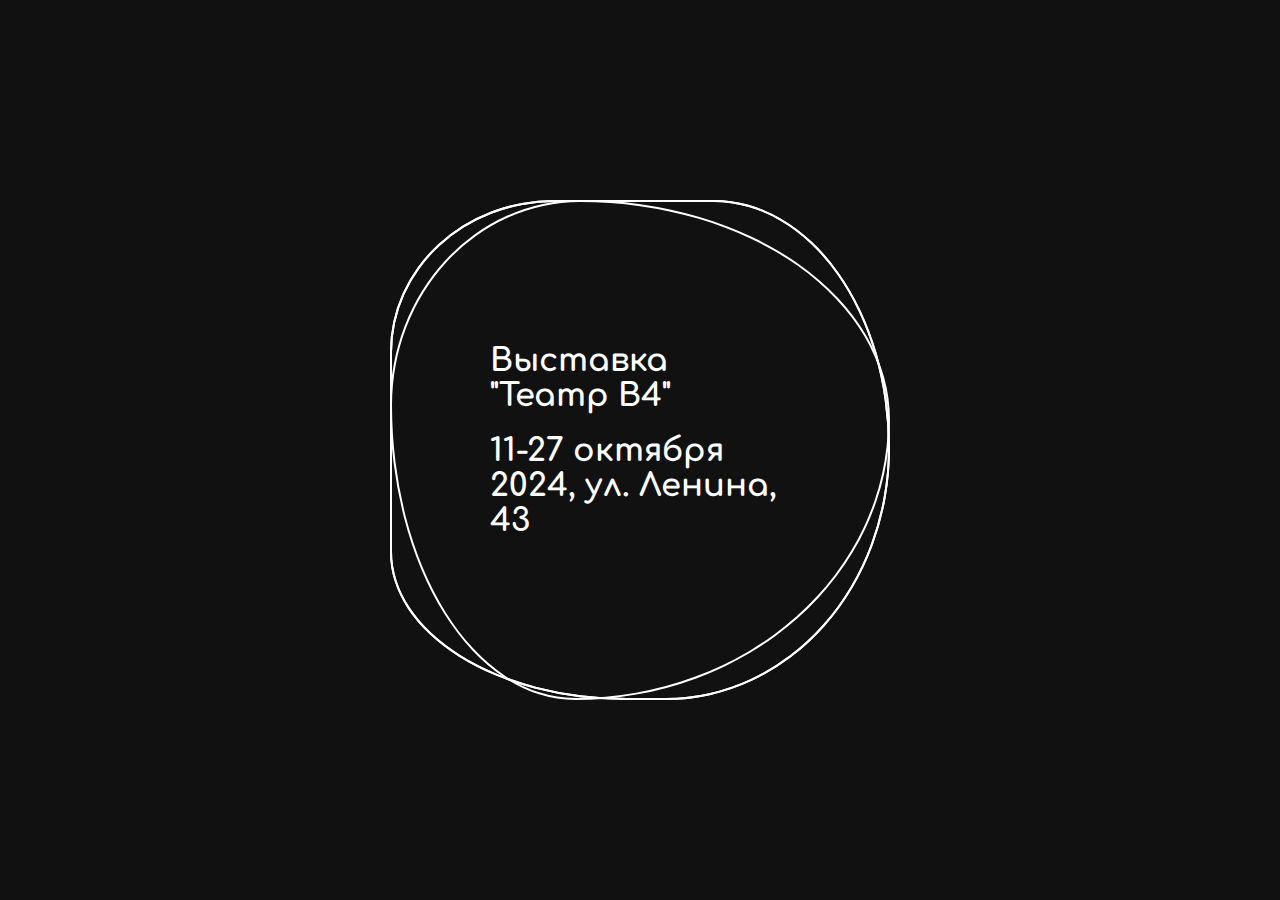
==== signin.html @ 0ea42f00 "Add files via upload" ====
<!DOCTYPE html>
<html lang="en">

<head>
    <meta charset="UTF-8">
    <meta name="viewport" content="width=device-width, initial-scale=1.0">
    <link rel="stylesheet" href="signin.css">
    <title>Театр B4</title>
</head>

<!--ring div starts here-->
<div class="container">
  <div class="container_signup" id="container_signup">
    <div class="ring">
      <i style="--clr:#00ff0a;"></i>
      <i style="--clr:#ff0057;"></i>
      <i style="--clr:#fffd44;"></i>
      <div class="login">
        <h2>Купить билеты на выставку</h2>
        <div class="inputBx">
          <input type="text" placeholder="Email">
        </div>
        <div class="inputBx">
          <input type="password" placeholder="Пароль">
        </div>
        <div class="inputBx">
          <input type="submit" value="Войти">
        </div>
        <div class="links">
          <script>
            function hideDiv1() {
            document.getElementById('container_signin').style.display = 'block';
            document.getElementById('container_signup').style.display = 'none';
            }
          </script>
          <a href="#">Забыли пароль?</a>
          <button type="button" value="Click" onmousedown="hideDiv1()">Зарегистрироваться</button>
        </div>
      </div>
    </div>
  </div>

  <div class="container_signin" id="container_signin">
    <div class="ring">
      <i style="--clr:#00ff0a;"></i>
      <i style="--clr:#ff0057;"></i>
      <i style="--clr:#fffd44;"></i>
      <div class="login">
        <h2>Выставка "Театр В4"</h2> 
        <h2>11-27 октября 2024, ул. Ленина, 43</h2>
        <div class="links">
          <script>
            function hideDiv2() {
            document.getElementById('container_signin').style.display = 'none';
            document.getElementById('container_signup').style.display = 'block';
            }
          </script>
        </div>
      </div>
    </div>
  </div>
</div>
  <!--ring div ends here-->
---- signin.css ----
@import url('https://fonts.googleapis.com/css2?family=Comfortaa&family=Montserrat:wght@300;400&display=swap');

* {
  margin: 0;
  padding: 0;
  box-sizing: border-box;
  font-family: "Comfortaa", sans-serif;
}

body {
  display: flex;
  justify-content: center;
  align-items: center;
  min-height: 100vh;
  background: #111;
  width: 100%;
  overflow: hidden;
}
.container_signin {
  display: block;
}
.container_signup {
  display: none;
}

.ring {
  position: relative;
  width: 500px;
  height: 500px;
  display: flex;
  justify-content: center;
  align-items: center;
}
.ring i {
  position: absolute;
  inset: 0;
  border: 2px solid #fff;
  transition: 0.5s;
}
.ring i:nth-child(1) {
  border-radius: 38% 62% 63% 37% / 41% 44% 56% 59%;
  animation: animate 6s linear infinite;
}
.ring i:nth-child(2) {
  border-radius: 41% 44% 56% 59%/38% 62% 63% 37%;
  animation: animate 4s linear infinite;
}
.ring i:nth-child(3) {
  border-radius: 41% 44% 56% 59%/38% 62% 63% 37%;
  animation: animate2 10s linear infinite;
}
.ring:hover i {
  border: 6px solid var(--clr);
  filter: drop-shadow(0 0 20px var(--clr));
}
@keyframes animate {
  0% {
    transform: rotate(0deg);
  }
  100% {
    transform: rotate(360deg);
  }
}
@keyframes animate2 {
  0% {
    transform: rotate(360deg);
  }
  100% {
    transform: rotate(0deg);
  }
}
.login {
  position: absolute;
  width: 300px;
  height: 100%;
  display: flex;
  justify-content: center;
  align-items: center;
  flex-direction: column;
  gap: 20px;
}
.login h2 {
  font-size: 2em;
  color: #fff;
}
.login .inputBx {
  position: relative;
  width: 100%;
}
.login .inputBx input {
  position: relative;
  width: 100%;
  padding: 12px 20px;
  background: transparent;
  border: 2px solid #fff;
  border-radius: 40px;
  font-size: 1.2em;
  color: #fff;
  box-shadow: none;
  outline: none;
}
.login .inputBx input[type="submit"] {
  width: 100%;
  background: #0078ff;
  background: linear-gradient(45deg, #662b86b0, #248580);
  border: none;
  cursor: pointer;
}
.login .inputBx input::placeholder {
  color: rgba(255, 255, 255, 0.75);
}
.login .links {
  position: relative;
  display: flex;
  align-items: center;
  justify-content: space-between;
}
.login .links a {
  color: #fff;
  text-decoration: none;
}
.login .links button {
  color: #fff;
  text-decoration: none;
  background: none;
  border: none;
  font-size: 16px;
}

@media (min-width: 300px) and (max-width: 600px) {
  .ring {width: 350px; height: 350px;}
  .login {width: 50%; height: 50%;}
  .inputBx {width: 100%; height: 20%;}
  .container {display: flex; align-items: center; font-size: 5px; height: 100vh; overflow: hidden;}
}
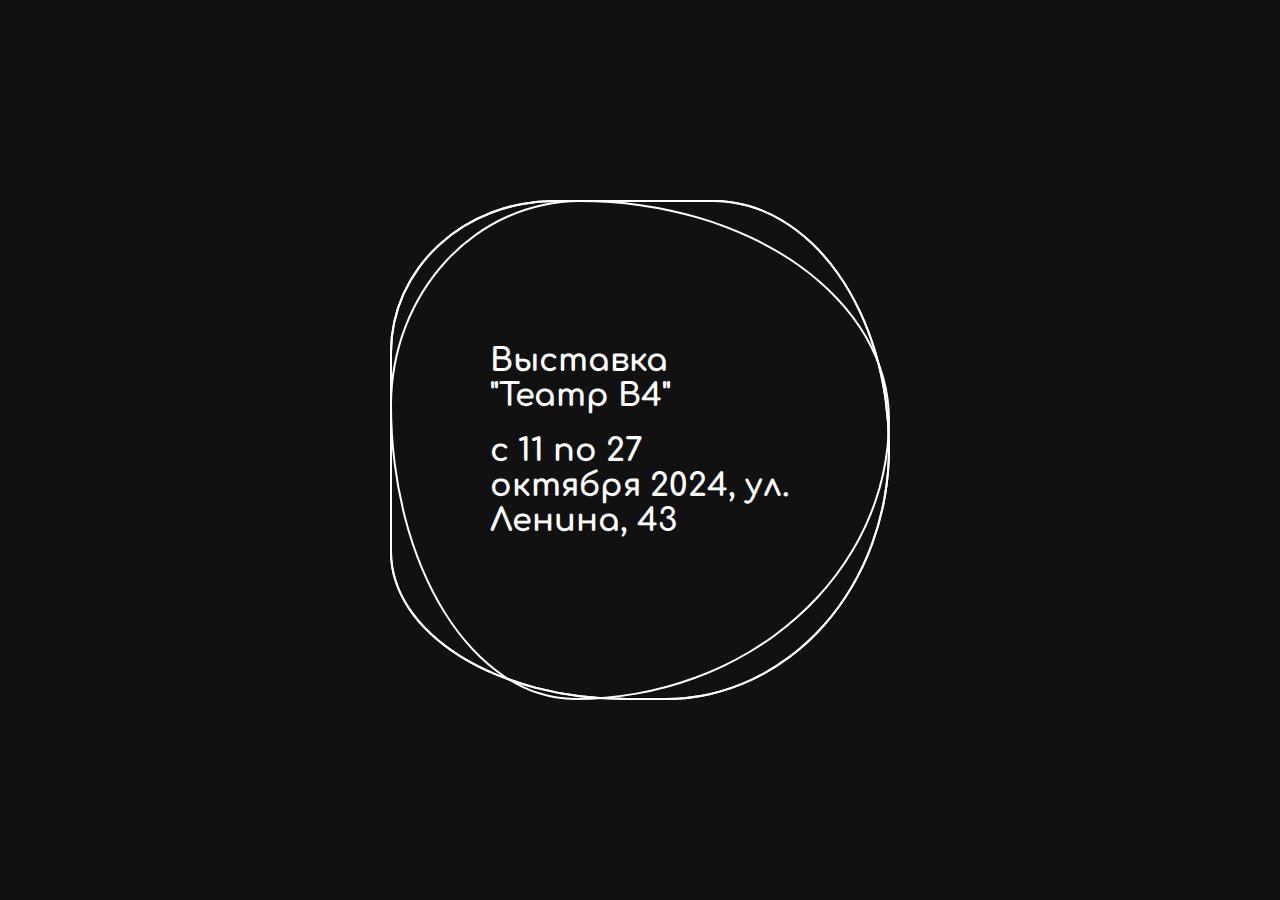
==== commit 29f51fcd: "Update signin.html" ====
--- a/signin.html
+++ b/signin.html
@@ -47,7 +47,7 @@
       <i style="--clr:#fffd44;"></i>
       <div class="login">
         <h2>Выставка "Театр В4"</h2> 
-        <h2>11-27 октября 2024, ул. Ленина, 43</h2>
+        <h2>с 11 по 27 октября 2024, ул. Ленина, 43</h2>
         <div class="links">
           <script>
             function hideDiv2() {
@@ -60,4 +60,4 @@
     </div>
   </div>
 </div>
-  <!--ring div ends here-->+  <!--ring div ends here-->
